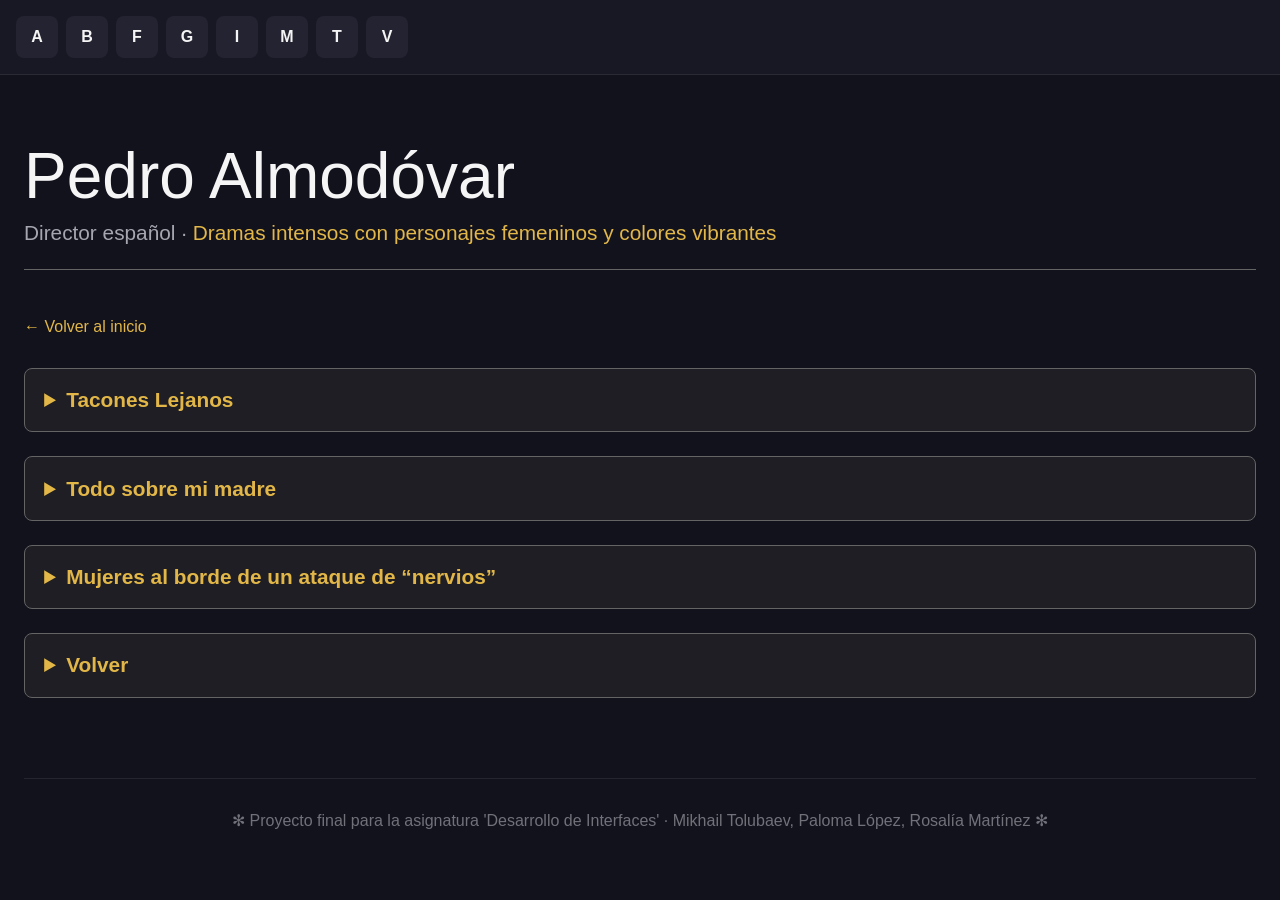
==== almodovar.html @ d0409964 "Nuevas páginas html He añadido los siguientes html: - almodovar.html - carpenter.html - eastwood.htm" ====
<!DOCTYPE html>
<html lang="es">
<head>
  <meta charset="UTF-8">
  <meta name="viewport" content="width=device-width, initial-scale=1.0">
  <title>Pedro Almodóvar</title>
  <link rel="icon" href="assets/images/logo.png" type="image/jpg">
  <link rel="stylesheet" href="style.css">
</head>

<body>
    <nav class="barra-alfabeto">

  <div class="letra-menu">
    <span>A</span>

    <div class="dropdown-peliculas">
      <a href="miyazaki.html#chihiro">El viaje de Chihiro</a>
    </div>
  </div>

  <div class="letra-menu">
    <span>B</span>

    <div class="dropdown-peliculas">
      <a href="tim-burton.html#big-fish">Big Fish</a>
      <a href="tim-burton.html#beetlejuice">Beetlejuice</a>
    </div>
  </div>

  <div class="letra-menu">
    <span>F</span>

    <div class="dropdown-peliculas">
      <a href="anderson.html#fantastic-mr-fox">
        Fantastic Mr. Fox
      </a>

      <a href="zemeckis.html#forrest-gump">
        Forrest Gump
      </a>
    </div>
  </div>

  <div class="letra-menu">
    <span>G</span>

    <div class="dropdown-peliculas">
      <a href="anderson.html#grand-budapest">
        The Grand Budapest Hotel
      </a>

      <a href="eastwood.html#gran-torino">
        Gran Torino
      </a>
    </div>
  </div>

  <div class="letra-menu">
    <span>I</span>

    <div class="dropdown-peliculas">
      <a href="anderson.html#isle-of-dogs">
        Isle of Dogs
      </a>
    </div>
  </div>

  <div class="letra-menu">
    <span>M</span>

    <div class="dropdown-peliculas">
      <a href="almodovar.html#mujeres-al-borde">
        Mujeres al borde de un ataque de “nervios”
      </a>
    </div>
  </div>

  <div class="letra-menu">
    <span>T</span>

    <div class="dropdown-peliculas">
      <a href="almodovar.html#tacones-lejanos">
        Tacones Lejanos
      </a>

      <a href="almodovar.html#todo-sobre-mi-madre">
        Todo sobre mi madre
      </a>
    </div>
  </div>

  <div class="letra-menu">
    <span>V</span>

    <div class="dropdown-peliculas">
      <a href="almodovar.html#volver">
        Volver
      </a>
    </div>
  </div>

</nav>

  <div class="contenedor-principal">

    <!-- ENCABEZADO -->
    <div class="encabezado-cine">
      <h1>Pedro Almodóvar</h1>
      <div class="subtitulo">
        Director español ·
        <span class="resaltado">Dramas intensos con personajes femeninos y colores vibrantes</span>
      </div>
    </div>

    <!-- BOTON VOLVER -->
    <a href="index.html" class="boton-volver">
      ← Volver al inicio
    </a>

    <!-- PELICULAS -->
    <div class="contenedor-peliculas">

      <!-- PELICULA 1 -->
      <details class="pelicula" id="tacones-lejanos">
        <summary>Tacones Lejanos</summary>

        <div class="contenido-pelicula">
          <img
            src="assets/images/Almodovar/tacones.jpg"
            alt="Tacones Lejanos"
            class="poster-pelicula"
          >
          <div class="info-pelicula">
            <p><strong>Año:</strong> 1991</p>
            <p><strong>Duración:</strong> 1h 52min</p>
            <p><strong>Puntuación:</strong> 7 / 10</p>
            <p>
              <strong>Sinopsis:</strong>
              Tacones Lejanos es una vez más una historia de mujeres, de madres contada a través de los ojos de sus propios hijos: Rebecca y Eduardo.
            </p>
            <p>
              <strong>Estrellas:</strong>
              Victoria Abril, Marisa Paredes, Miguel Bosé
            </p>
            <p>
              <strong>Premios:</strong>
              10 premios y 8 nominaciones en total.
            </p>
          </div>
        </div>
      </details>

      <!-- PELICULA 2 -->
      <details class="pelicula" id="todo-sobre-mi-madre">
        <summary>Todo sobre mi madre</summary>
        <div class="contenido-pelicula">
          <img
            src="assets/images/Almodovar/madre.jpg"
            alt="Todo sobre mi madre"
            class="poster-pelicula"
          >
          <div class="info-pelicula">
            <p><strong>Año:</strong> 1999</p>
            <p><strong>Duración:</strong> 1h 41min</p>
            <p><strong>Puntuación:</strong> 7,8 / 10</p>
            <p>
              <strong>Sinopsis:</strong>
              El joven Esteban quiere convertirse en escritor y también descubrir la identidad de su padre, la cual su madre Manuela ocultó cuidadosamente.
            </p>
            <p>
              <strong>Estrellas:</strong>
              Cecilia Roth, Marisa Paredes, Candela Peña
            </p>
            <p>
              <strong>Premios:</strong>
              Ganó 1 premio Óscar, 59 premios y 40 nominaciones en total.
            </p>
          </div>
        </div>
      </details>

      <!-- PELICULA 3 -->
    <details class="pelicula" id="mujeres-al-borde">
        <summary>Mujeres al borde de un ataque de “nervios”</summary>
        <div class="contenido-pelicula">
            <img
            src="assets/images/Almodovar/mujeres.jpg"
            alt="Mujeres al borde de un ataque de nervios"
            class="poster-pelicula"
            >
            <div class="info-pelicula">
                <p><strong>Año:</strong> 1988</p>
                <p><strong>Duración:</strong> 1h 28min</p>
                <p><strong>Puntuación:</strong> 7,5 / 10</p>
                <p>
                    <strong>Sinopsis:</strong>
                    Una actriz de televisión se encuentra con una variedad de personajes excéntricos después de embarcarse en un viaje para descubrir por qué su amante la dejó abruptamente.
                </p>
                <p>
                    <strong>Estrellas:</strong>
                    Carmen Maura, Antonio Banderas, Julieta Serrano
                </p>
                <p>
                    <strong>Premios:</strong>
                    Nominada a 1 premio Óscar, 22 premios y 24 nominaciones en total.
                </p>
            </div>
        </div>
    </details>

    <!-- PELICULA 4 -->
    <details class="pelicula" id="volver">
        <summary>Volver</summary>
        <div class="contenido-pelicula">
            <img
            src="assets/images/Almodovar/volver.jpg"
            alt="Volver"
            class="poster-pelicula"
            >
            <div class="info-pelicula">
                <p><strong>Año:</strong> 2006</p>
                <p><strong>Duración:</strong> 2h 1min</p>
                <p><strong>Puntuación:</strong> 7,6 / 10</p>
                <p>
                    <strong>Sinopsis:</strong>
                    Después de su muerte, una madre regresa a su pueblo natal para arreglar las situaciones que no pudo resolver durante su vida.
                </p>
                <p>
                    <strong>Estrellas:</strong>
                    Penélope Cruz, Carmen Maura, Lola Dueñas
                </p>
                <p>
                    <strong>Premios:</strong>
                    Nominada a 1 premio Óscar, 61 premios y 94 nominaciones en total.
                </p>
            </div>
        </div>
    </details>
    </div>

    <!-- FOOTER -->
    <div class="pie-pagina">
      <span>
        ✻ Proyecto final para la asignatura 'Desarrollo de Interfaces' · Mikhail Tolubaev, Paloma López, Rosalía Martínez ✻
      </span>
    </div>
  </div>

<script>

/* ======================================== */
/* ABRIR ACORDEON */
/* ======================================== */

function abrirPelicula(id) {

  const pelicula = document.getElementById(id);

  if (!pelicula) return;

  document.querySelectorAll(".pelicula").forEach(p => {
    p.removeAttribute("open");
  });

  pelicula.setAttribute("open", "");

  pelicula.scrollIntoView({
    behavior: "smooth",
    block: "start"
  });
}

/* ======================================== */
/* NAVBAR */
/* ======================================== */

document.querySelectorAll(".dropdown-peliculas a").forEach(link => {

  link.addEventListener("click", (e) => {

    const href = link.getAttribute("href");

    /* SI ES OTRA PAGINA, NO TOCAR */

    if (!href.includes("almodovar.html")) return;

    e.preventDefault();

    const id = href.split("#")[1];

    abrirPelicula(id);

  });

});

/* ======================================== */
/* AL CARGAR */
/* ======================================== */

window.addEventListener("load", () => {

  const hash = window.location.hash;

  if (!hash) return;

  abrirPelicula(hash.replace("#", ""));

});

</script>

</body>
</html>
---- style.css ----
/* ======================================== */
/* RESET GENERAL */
/* ======================================== */

* {
  margin: 0;
  padding: 0;
  box-sizing: border-box;
}

/* ======================================== */
/* BODY */
/* ======================================== */

body {
  background-color: #12121d;
  font-family: 'Segoe UI', Arial, sans-serif;
  color: whitesmoke;
}

/* ======================================== */
/* CONTENEDOR PRINCIPAL */
/* ======================================== */

.contenedor-principal {
  width: 100%;
  max-width: 1400px;

  margin: 0 auto;

  padding: 2rem 1.5rem;
}

/* ======================================== */
/* BARRA A-Z */
/* ======================================== */

.barra-alfabeto {

  display: flex;
  gap: 0.5rem;
  flex-wrap: wrap;

  padding: 1rem;

  background-color: #181824;

  border-bottom: 1px solid rgba(255,255,255,0.08);

  position: relative;

  z-index: 100;
}

/* CADA LETRA */

.letra-menu {
  position: relative;
}

/* BOTON */

.letra-menu span {

  width: 42px;
  height: 42px;

  display: flex;
  align-items: center;
  justify-content: center;

  background-color: #232331;

  border-radius: 8px;

  font-weight: bold;

  cursor: pointer;
}

/* HOVER BOTON */

.letra-menu:hover span {

  background-color: #e2b748;

  color: black;
}

/* DROPDOWN */

.dropdown-peliculas {

  display: none;

  position: absolute;

  top: 42px;
  left: 0;

  min-width: 260px;

  background-color: #1e1e24;

  border: 1px solid rgba(255,255,255,0.08);

  border-radius: 8px;

  overflow: hidden;

  z-index: 999;
}

/* MOSTRAR */

.letra-menu:hover .dropdown-peliculas {
  display: block;
}

/* LINKS */

.dropdown-peliculas a {

  display: block;

  padding: 1rem;

  color: white;

  text-decoration: none;
}

.dropdown-peliculas a:hover {

  background-color: rgba(255,255,255,0.05);

  color: #e2b748;
}

/* ======================================== */
/* ENCABEZADO */
/* ======================================== */

.encabezado-cine {

  margin-top: 2rem;
  margin-bottom: 3rem;

  border-bottom: 1px solid rgb(100,100,100);

  padding-bottom: 1.5rem;
}

h1 {
  font-size: 4rem;
  font-weight: 500;
}

.subtitulo {
  margin-top: 0.5rem;

  font-size: 1.3rem;

  color: #a6a6b0;
}

.resaltado {
  color: #e2b748;
}

/* ======================================== */
/* GRID DIRECTORES */
/* ======================================== */

.cuadricula-directores {
  display: grid;

  grid-template-columns:
    repeat(auto-fit, minmax(240px, 1fr));

  gap: 2rem 1.5rem;
}

.tarjeta-director {

  text-decoration: none;

  color: whitesmoke;

  display: block;

  transition: 0.2s;
}

.tarjeta-director:hover {
  transform: translateY(-5px);
}

.marco-retrato {

  position: relative;

  aspect-ratio: 4/5;

  overflow: hidden;

  border-radius: 8px;

  background-color: #1e1e24;

  border: 1px solid rgb(100,100,100);
}

.marco-retrato img {

  width: 100%;
  height: 100%;

  object-fit: cover;
}

.capa-nombre {

  position: absolute;

  bottom: 0;
  left: 0;
  right: 0;

  padding: 2rem 1.2rem 1.2rem;
}

.nombre-sobre-imagen {

  font-size: 1.6rem;

  font-weight: 500;
}

.contador-peliculas {

  display: inline-block;

  margin-top: 0.5rem;

  padding: 0.2rem 0.6rem;

  border-radius: 20px;

  background-color: rgba(0,0,0,0.3);

  border: 1px solid rgba(226,183,72,0.3);

  color: #e2b748;

  font-size: 0.8rem;
}

.pie-tarjeta {
  margin-top: 1rem;
}

.nombre-director {

  font-size: 1.2rem;

  font-weight: 600;
}

.fechas {

  margin-top: 0.2rem;

  color: #71717a;

  font-size: 0.8rem;
}

/* ======================================== */
/* BOTON VOLVER */
/* ======================================== */

.boton-volver {

  display: inline-block;

  margin-bottom: 2rem;

  color: #e2b748;

  text-decoration: none;
}

.boton-volver:hover {
  color: white;
}

/* ======================================== */
/* CONTENEDOR PELICULAS */
/* ======================================== */

.contenedor-peliculas {

  display: flex;
  flex-direction: column;

  gap: 1.5rem;
}

/* ======================================== */
/* ACORDEON */
/* ======================================== */

.pelicula {

  background-color: #1e1e24;

  border: 1px solid rgb(100,100,100);

  border-radius: 8px;

  overflow: hidden;
}

.pelicula summary {

  padding: 1.2rem;

  cursor: pointer;

  font-size: 1.3rem;

  font-weight: 600;

  color: #e2b748;
}

.pelicula summary:hover {
  background-color: rgba(255,255,255,0.03);
}

/* ======================================== */
/* CONTENIDO INTERNO */
/* ======================================== */

.contenido-pelicula {

  display: flex;

  gap: 2rem;

  padding: 1.5rem;

  border-top: 1px solid rgba(255,255,255,0.08);
}

.poster-pelicula {

  width: 220px;

  border-radius: 8px;

  object-fit: cover;
}

.info-pelicula {
  flex: 1;
}

.info-pelicula p {

  margin-bottom: 1rem;

  line-height: 1.6;

  color: #d1d1d1;
}

.info-pelicula strong {
  color: white;
}

/* ======================================== */
/* FOOTER */
/* ======================================== */

.pie-pagina {

  margin-top: 5rem;

  text-align: center;

  color: #71717a;

  border-top: 1px solid rgba(255,255,255,0.08);

  padding-top: 2rem;
}

/* ======================================== */
/* RESPONSIVE */
/* ======================================== */

@media (max-width: 768px) {

  h1 {
    font-size: 2.8rem;
  }

  .contenido-pelicula {
    flex-direction: column;
  }

  .poster-pelicula {
    width: 100%;
    max-width: 320px;
  }

}
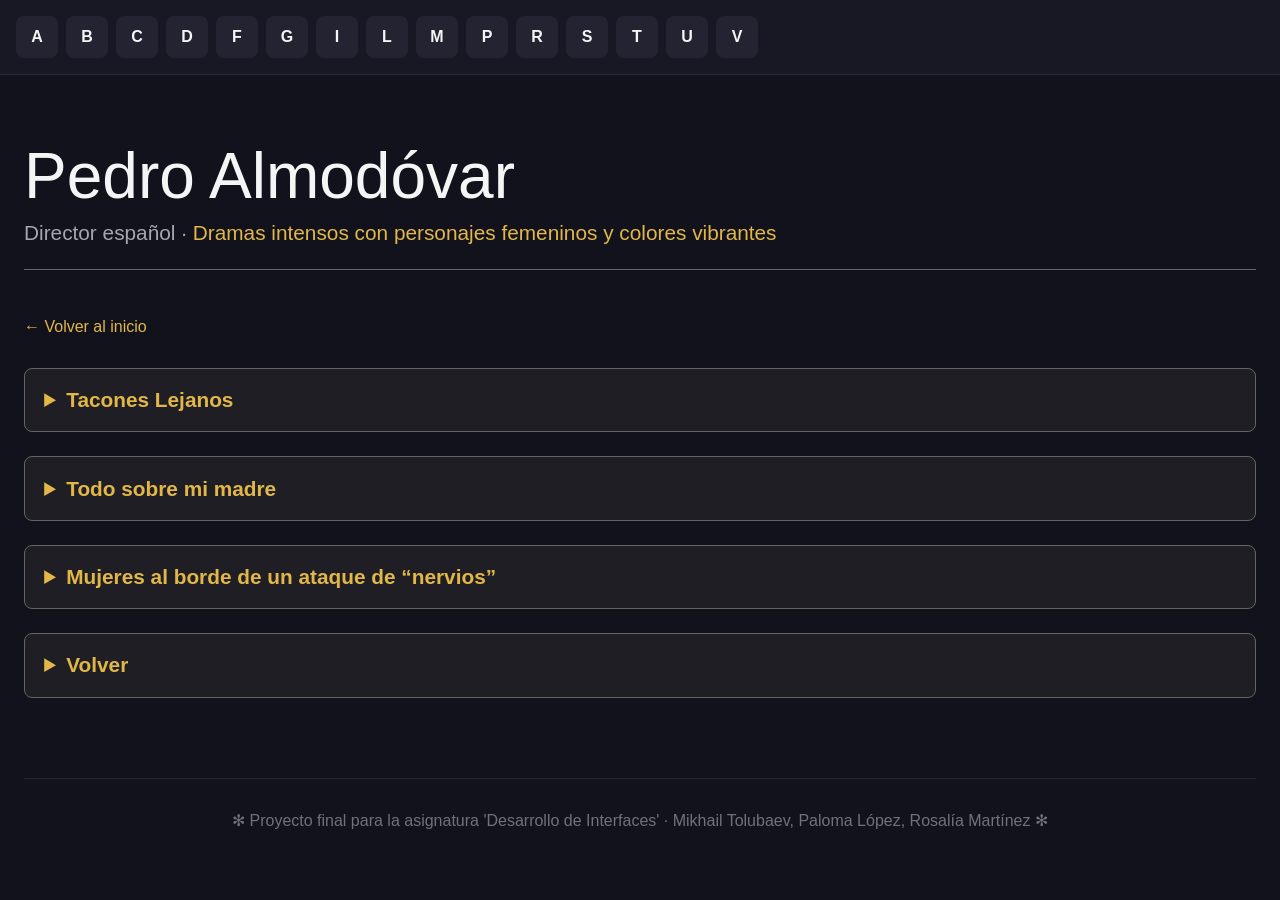
==== commit 3333237d: "Cambios en <nav class="barra-alfabeto">" ====
--- a/almodovar.html
+++ b/almodovar.html
@@ -9,98 +9,208 @@
 </head>
 
 <body>
-    <nav class="barra-alfabeto">
-
-  <div class="letra-menu">
-    <span>A</span>
-
-    <div class="dropdown-peliculas">
-      <a href="miyazaki.html#chihiro">El viaje de Chihiro</a>
-    </div>
-  </div>
-
-  <div class="letra-menu">
-    <span>B</span>
-
-    <div class="dropdown-peliculas">
-      <a href="tim-burton.html#big-fish">Big Fish</a>
-      <a href="tim-burton.html#beetlejuice">Beetlejuice</a>
-    </div>
-  </div>
-
-  <div class="letra-menu">
-    <span>F</span>
-
-    <div class="dropdown-peliculas">
-      <a href="anderson.html#fantastic-mr-fox">
-        Fantastic Mr. Fox
-      </a>
-
-      <a href="zemeckis.html#forrest-gump">
-        Forrest Gump
-      </a>
-    </div>
-  </div>
-
-  <div class="letra-menu">
-    <span>G</span>
-
-    <div class="dropdown-peliculas">
-      <a href="anderson.html#grand-budapest">
-        The Grand Budapest Hotel
-      </a>
-
-      <a href="eastwood.html#gran-torino">
-        Gran Torino
-      </a>
-    </div>
-  </div>
-
-  <div class="letra-menu">
-    <span>I</span>
-
-    <div class="dropdown-peliculas">
-      <a href="anderson.html#isle-of-dogs">
-        Isle of Dogs
-      </a>
-    </div>
-  </div>
-
-  <div class="letra-menu">
-    <span>M</span>
-
-    <div class="dropdown-peliculas">
-      <a href="almodovar.html#mujeres-al-borde">
-        Mujeres al borde de un ataque de “nervios”
-      </a>
-    </div>
-  </div>
-
-  <div class="letra-menu">
-    <span>T</span>
-
-    <div class="dropdown-peliculas">
-      <a href="almodovar.html#tacones-lejanos">
-        Tacones Lejanos
-      </a>
-
-      <a href="almodovar.html#todo-sobre-mi-madre">
-        Todo sobre mi madre
-      </a>
-    </div>
-  </div>
-
-  <div class="letra-menu">
-    <span>V</span>
-
-    <div class="dropdown-peliculas">
-      <a href="almodovar.html#volver">
-        Volver
-      </a>
-    </div>
-  </div>
-
-</nav>
+  <nav class="barra-alfabeto">
+
+    <div class="letra-menu">
+      <span>A</span>
+
+      <div class="dropdown-peliculas">
+        <a href="miyazaki.html#chihiro">El viaje de Chihiro</a>
+      </div>
+    </div>
+
+    <div class="letra-menu">
+      <span>B</span>
+
+      <div class="dropdown-peliculas">
+        <a href="tim-burton.html#big-fish">Big Fish</a>
+        <a href="tim-burton.html#bitelchus">Bitelchús</a>
+      </div>
+    </div>
+
+    <div class="letra-menu">
+      <span>C</span>
+
+      <div class="dropdown-peliculas">
+        <a href="tim-burton.html#charlie-fabrica-chocolate">
+          Charlie y la fábrica de chocolate
+        </a>
+      </div>
+    </div>
+
+    <div class="letra-menu">
+      <span>D</span>
+
+      <div class="dropdown-peliculas">
+        <a href="hitchcock.html#de-entre-los-muertos">
+          De entre los muertos
+        </a>
+
+        <a href="verhoeven.html#desafio-total">
+          Desafío total
+        </a>
+
+        <a href="carpenter.html#dos-mil-trece-rescate-en-la">
+          2013: Rescate en L.A.
+        </a>
+      </div>
+    </div>
+
+    <div class="letra-menu">
+      <span>F</span>
+
+      <div class="dropdown-peliculas">
+        <a href="anderson.html#fantastic-mr-fox">
+          Fantastic Mr. Fox
+        </a>
+
+        <a href="zemeckis.html#forrest-gump">
+          Forrest Gump
+        </a>
+      </div>
+    </div>
+
+    <div class="letra-menu">
+      <span>G</span>
+
+      <div class="dropdown-peliculas">
+        <a href="carpenter.html#golpe-en-la-pequena-china">
+          Golpe en la pequeña China
+        </a>
+
+        <a href="anderson.html#grand-budapest">
+          The Grand Budapest Hotel
+        </a>
+
+        <a href="eastwood.html#gran-torino">
+          Gran Torino
+        </a>
+      </div>
+    </div>
+
+    <div class="letra-menu">
+      <span>I</span>
+
+      <div class="dropdown-peliculas">
+        <a href="verhoeven.html#instinto-basico">
+          Instinto básico
+        </a>
+
+        <a href="anderson.html#isle-of-dogs">
+          Isle of Dogs
+        </a>
+      </div>
+    </div>
+
+    <div class="letra-menu">
+      <span>L</span>
+
+      <div class="dropdown-peliculas">
+        <a href="carpenter.html#la-cosa">
+          La cosa (El enigma de otro mundo)
+        </a>
+
+        <a href="tim-burton.html#la-novia-cadaver">
+          La novia cadáver
+        </a>
+
+        <a href="hitchcock.html#los-pajaros">
+          Los pájaros
+        </a>
+
+        <a href="hitchcock.html#la-ventana-indiscreta">
+          La ventana indiscreta
+        </a>
+      </div>
+    </div>
+
+    <div class="letra-menu">
+      <span>M</span>
+
+      <div class="dropdown-peliculas">
+        <a href="eastwood.html#million-dollar-baby">
+          Million Dollar Baby
+        </a>
+
+        <a href="almodovar.html#mujeres-al-borde">
+          Mujeres al borde de un ataque de "nervios"
+        </a>
+
+        <a href="eastwood.html#mula">
+          Mula
+        </a>
+      </div>
+    </div>
+
+    <div class="letra-menu">
+      <span>P</span>
+
+      <div class="dropdown-peliculas">
+        <a href="hitchcock.html#psicosis">
+          Psicosis
+        </a>
+      </div>
+    </div>
+
+    <div class="letra-menu">
+      <span>R</span>
+
+      <div class="dropdown-peliculas">
+        <a href="verhoeven.html#robocop">
+          RoboCop
+        </a>
+      </div>
+    </div>
+
+    <div class="letra-menu">
+      <span>S</span>
+
+      <div class="dropdown-peliculas">
+        <a href="eastwood.html#sin-perdon">
+          Sin perdón
+        </a>
+
+        <a href="verhoeven.html#starship-troopers">
+          Starship Troopers (Las brigadas del espacio)
+        </a>
+      </div>
+    </div>
+
+    <div class="letra-menu">
+      <span>T</span>
+
+      <div class="dropdown-peliculas">
+        <a href="almodovar.html#tacones-lejanos">
+          Tacones Lejanos
+        </a>
+
+        <a href="almodovar.html#todo-sobre-mi-madre">
+          Todo sobre mi madre
+        </a>
+      </div>
+    </div>
+
+    <div class="letra-menu">
+      <span>U</span>
+
+      <div class="dropdown-peliculas">
+        <a href="carpenter.html#mil-novecientos-noventa-y-siete-rescate-en-nueva-york">
+          1997: Rescate en Nueva York
+        </a>
+      </div>
+    </div>
+
+    <div class="letra-menu">
+      <span>V</span>
+
+      <div class="dropdown-peliculas">
+        <a href="almodovar.html#volver">
+          Volver
+        </a>
+      </div>
+    </div>
+
+  </nav>
 
   <div class="contenedor-principal">
 
